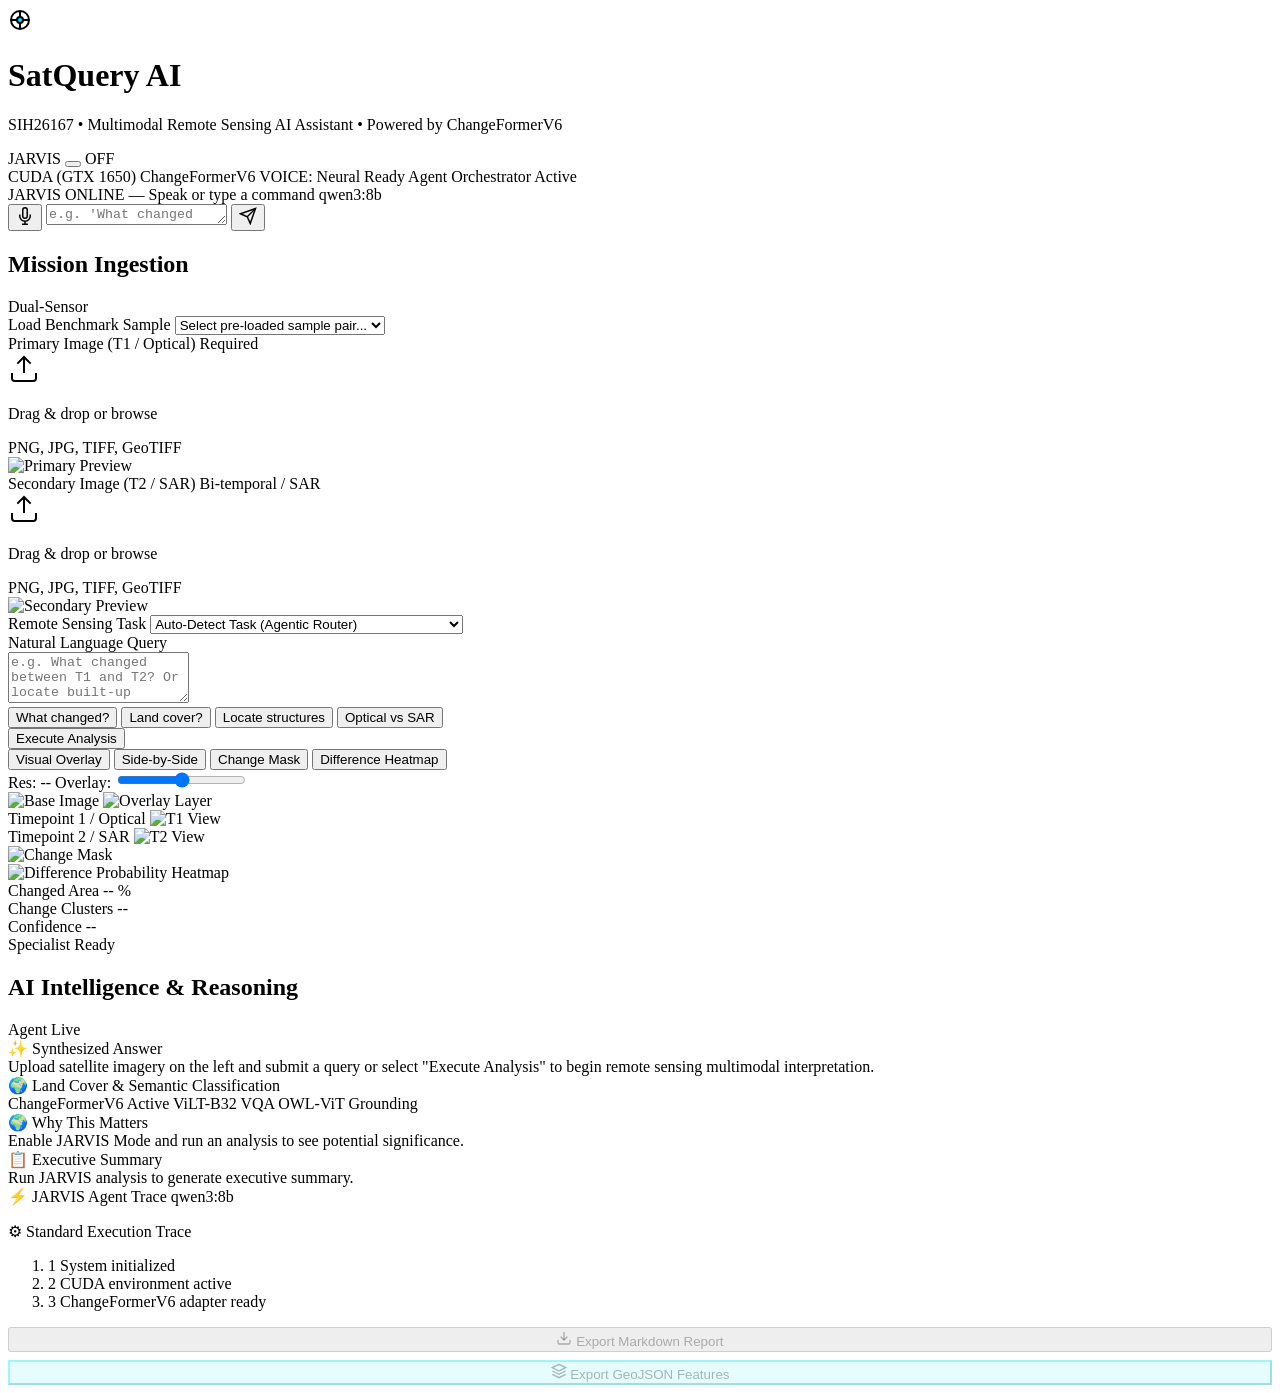
==== frontend/index.html @ 6e9b7b4b "feat: initialize project structure and core multimodal AI modules for SatQuery assistant" ====
<!DOCTYPE html>
<html lang="en">
<head>
  <meta charset="UTF-8">
  <meta name="viewport" content="width=device-width, initial-scale=1.0">
  <title>SatQuery AI - Multimodal Remote Sensing Assistant</title>
  <link rel="preconnect" href="https://fonts.googleapis.com">
  <link rel="preconnect" href="https://fonts.gstatic.com" crossorigin>
  <link href="https://fonts.googleapis.com/css2?family=Outfit:wght@300;400;500;600;700;800&family=JetBrains+Mono:wght@400;500;600&display=swap" rel="stylesheet">
  <link rel="stylesheet" href="/static/css/style.css">
</head>
<body>
  <!-- Top Navigation Header -->
  <header class="app-header">
    <div class="brand-section">
      <div class="logo-icon">
        <svg width="24" height="24" viewBox="0 0 24 24" fill="none" stroke="currentColor" stroke-width="2">
          <circle cx="12" cy="12" r="9"></circle>
          <path d="M12 3v6"></path>
          <path d="M12 15v6"></path>
          <path d="M3 12h6"></path>
          <path d="M15 12h6"></path>
          <circle cx="12" cy="12" r="3" fill="#00e5ff"></circle>
        </svg>
      </div>
      <div>
        <h1 class="brand-title">SatQuery AI</h1>
        <p class="brand-subtitle">SIH26167 &bull; Multimodal Remote Sensing AI Assistant &bull; Powered by ChangeFormerV6</p>
      </div>
    </div>
    <div class="header-right">
      <!-- JARVIS Toggle -->
      <div class="jarvis-toggle-group" id="jarvis-toggle-group">
        <span class="jarvis-label-left">JARVIS</span>
        <button class="jarvis-toggle-btn" id="jarvis-toggle" title="Toggle JARVIS Mode" aria-pressed="false">
          <span class="jarvis-dot" id="jarvis-dot"></span>
        </button>
        <span class="jarvis-toggle-label" id="jarvis-label">OFF</span>
      </div>
      <!-- Header Badges -->
      <div class="header-badges">
        <span class="badge badge-cuda"><span class="pulse-dot"></span> CUDA (GTX 1650)</span>
        <span class="badge badge-model">ChangeFormerV6</span>
        <span class="badge badge-voice" id="jarvis-voice-badge">VOICE: Neural Ready</span>
        <span class="badge badge-agent" id="jarvis-status-badge">Agent Orchestrator Active</span>
      </div>
    </div>
  </header>

  <!-- JARVIS Command Bar (shown when JARVIS is ON) -->
  <div class="jarvis-bar" id="jarvis-bar">
    <div class="jarvis-bar-inner">
      <div class="jarvis-status-strip">
        <span class="jarvis-bar-pulse" id="jarvis-status-dot"></span>
        <span id="jarvis-listening-text">JARVIS ONLINE &mdash; Speak or type a command</span>
        <div class="jarvis-voice-indicator" id="jarvis-voice-indicator" style="display: none;">
          <span class="voice-bar"></span>
          <span class="voice-bar"></span>
          <span class="voice-bar"></span>
          <span class="voice-bar"></span>
        </div>
        <span class="jarvis-model-tag">qwen3:8b</span>
      </div>
      <div class="jarvis-input-row">
        <button class="jarvis-mic-btn" id="jarvis-mic-btn" title="Voice Input (Click to speak / Interrupt)">
          <svg width="18" height="18" viewBox="0 0 24 24" fill="none" stroke="currentColor" stroke-width="2">
            <path d="M12 1a3 3 0 0 0-3 3v8a3 3 0 0 0 6 0V4a3 3 0 0 0-3-3z"></path>
            <path d="M19 10v2a7 7 0 0 1-14 0v-2"></path>
            <line x1="12" y1="19" x2="12" y2="23"></line>
            <line x1="8" y1="23" x2="16" y2="23"></line>
          </svg>
        </button>
        <textarea id="jarvis-input" class="jarvis-textarea" placeholder="e.g. 'What changed between these images?' or 'Show me the biggest change.'" rows="1"></textarea>
        <button class="jarvis-submit-btn" id="jarvis-submit-btn" title="Send Query">
          <svg width="18" height="18" viewBox="0 0 24 24" fill="none" stroke="currentColor" stroke-width="2">
            <line x1="22" y1="2" x2="11" y2="13"></line>
            <polygon points="22 2 15 22 11 13 2 9 22 2"></polygon>
          </svg>
        </button>
      </div>
      <div class="jarvis-conversation" id="jarvis-conversation"></div>
    </div>
  </div>

  <!-- Main 3-Pane Workspace -->
  <main class="app-container">
    
    <!-- LEFT PANE: Mission Control & Data Ingestion -->
    <aside class="panel left-panel">
      <div class="panel-header">
        <h2>Mission Ingestion</h2>
        <span class="panel-tag">Dual-Sensor</span>
      </div>

      <!-- Sample Dataset Dropdown -->
      <div class="control-group">
        <label class="control-label" for="sample-select">Load Benchmark Sample</label>
        <select id="sample-select" class="form-select">
          <option value="">Select pre-loaded sample pair...</option>
        </select>
      </div>

      <!-- Image 1 Upload -->
      <div class="upload-box" id="drop-zone-1">
        <div class="upload-header">
          <span class="upload-title">Primary Image (T1 / Optical)</span>
          <span class="required-tag">Required</span>
        </div>
        <div class="preview-area" id="preview-area-1">
          <div class="upload-placeholder">
            <svg width="32" height="32" viewBox="0 0 24 24" fill="none" stroke="currentColor" stroke-width="1.5">
              <path d="M21 15v4a2 2 0 0 1-2 2H5a2 2 0 0 1-2-2v-4"></path>
              <polyline points="17 8 12 3 7 8"></polyline>
              <line x1="12" y1="3" x2="12" y2="15"></line>
            </svg>
            <p>Drag &amp; drop or <span>browse</span></p>
            <span class="sub-text">PNG, JPG, TIFF, GeoTIFF</span>
          </div>
          <img id="img-preview-1" class="hidden-preview" alt="Primary Preview">
        </div>
        <input type="file" id="file-input-1" accept="image/*,.tif,.tiff,.geotiff" hidden>
      </div>

      <!-- Image 2 Upload -->
      <div class="upload-box" id="drop-zone-2">
        <div class="upload-header">
          <span class="upload-title">Secondary Image (T2 / SAR)</span>
          <span class="optional-tag">Bi-temporal / SAR</span>
        </div>
        <div class="preview-area" id="preview-area-2">
          <div class="upload-placeholder">
            <svg width="32" height="32" viewBox="0 0 24 24" fill="none" stroke="currentColor" stroke-width="1.5">
              <path d="M21 15v4a2 2 0 0 1-2 2H5a2 2 0 0 1-2-2v-4"></path>
              <polyline points="17 8 12 3 7 8"></polyline>
              <line x1="12" y1="3" x2="12" y2="15"></line>
            </svg>
            <p>Drag &amp; drop or <span>browse</span></p>
            <span class="sub-text">PNG, JPG, TIFF, GeoTIFF</span>
          </div>
          <img id="img-preview-2" class="hidden-preview" alt="Secondary Preview">
        </div>
        <input type="file" id="file-input-2" accept="image/*,.tif,.tiff,.geotiff" hidden>
      </div>

      <!-- Task Selector -->
      <div class="control-group">
        <label class="control-label" for="task-select">Remote Sensing Task</label>
        <select id="task-select" class="form-select">
          <option value="auto">Auto-Detect Task (Agentic Router)</option>
          <option value="change_analysis">Bi-temporal Change Analysis (ChangeFormerV6)</option>
          <option value="single_vqa">Single-Image Visual Question Answering (ViLT)</option>
          <option value="captioning">Remote Sensing Scene Captioning</option>
          <option value="grounding">Text-Guided Region Grounding (OWL-ViT)</option>
          <option value="optical_sar_fusion">Optical + SAR Cross-Modal Fusion</option>
        </select>
      </div>

      <!-- Natural Language Query Input -->
      <div class="control-group">
        <label class="control-label" for="user-prompt">Natural Language Query</label>
        <div class="query-box-wrapper">
          <textarea id="user-prompt" rows="3" class="form-textarea" placeholder="e.g. What changed between T1 and T2? Or locate built-up structures..."></textarea>
        </div>
        <div class="quick-chips">
          <button class="chip-btn" data-query="What changed between these two images?">What changed?</button>
          <button class="chip-btn" data-query="What type of land cover is visible?">Land cover?</button>
          <button class="chip-btn" data-query="Where is the built-up region?">Locate structures</button>
          <button class="chip-btn" data-query="Analyze optical and SAR radar backscatter.">Optical vs SAR</button>
        </div>
      </div>

      <button id="btn-analyze" class="btn-primary">
        <span class="btn-text">Execute Analysis</span>
        <div class="spinner" id="analyze-spinner"></div>
      </button>
    </aside>

    <!-- CENTER PANE: Visual Evidence & Overlays -->
    <section class="panel center-panel">
      <div class="panel-header">
        <div class="view-tabs">
          <button class="tab-btn active" data-tab="interactive-overlay">Visual Overlay</button>
          <button class="tab-btn" data-tab="side-by-side">Side-by-Side</button>
          <button class="tab-btn" data-tab="change-mask">Change Mask</button>
          <button class="tab-btn" data-tab="diff-map">Difference Heatmap</button>
        </div>
        <div class="canvas-controls">
          <span id="geo-badge" class="geo-badge">Res: --</span>
          <label class="opacity-control" id="opacity-container">
            <span>Overlay:</span>
            <input type="range" id="overlay-opacity" min="0" max="100" value="50">
          </label>
        </div>
      </div>

      <!-- Canvas & Image Viewer Stage -->
      <div class="viewer-viewport">
        <!-- Interactive Overlay View -->
        <div class="tab-content active" id="tab-interactive-overlay">
          <div class="image-stage" id="stage-overlay">
            <img id="view-base-img" class="viewport-img" alt="Base Image">
            <img id="view-overlay-img" class="viewport-img overlay-layer" alt="Overlay Layer">
            <div id="bbox-overlay-layer" class="bbox-layer"></div>
          </div>
        </div>

        <!-- Side-by-Side View -->
        <div class="tab-content" id="tab-side-by-side">
          <div class="split-view">
            <div class="split-pane">
              <span class="split-label">Timepoint 1 / Optical</span>
              <img id="view-split-t1" class="viewport-img" alt="T1 View">
            </div>
            <div class="split-pane">
              <span class="split-label">Timepoint 2 / SAR</span>
              <img id="view-split-t2" class="viewport-img" alt="T2 View">
            </div>
          </div>
        </div>

        <!-- Change Mask View -->
        <div class="tab-content" id="tab-change-mask">
          <div class="image-stage">
            <img id="view-mask-img" class="viewport-img mask-img" alt="Change Mask">
          </div>
        </div>

        <!-- Difference Heatmap View -->
        <div class="tab-content" id="tab-diff-map">
          <div class="image-stage">
            <img id="view-diff-img" class="viewport-img" alt="Difference Probability Heatmap">
          </div>
        </div>
      </div>

      <!-- Cluster / Spatial Details Bar -->
      <div class="viewer-footer" id="viewer-footer">
        <div class="stat-pill">
          <span class="stat-name">Changed Area</span>
          <span class="stat-val" id="stat-change-pct">-- %</span>
        </div>
        <div class="stat-pill">
          <span class="stat-name">Change Clusters</span>
          <span class="stat-val" id="stat-clusters">--</span>
        </div>
        <div class="stat-pill">
          <span class="stat-name">Confidence</span>
          <span class="stat-val" id="stat-confidence">--</span>
        </div>
        <div class="stat-pill">
          <span class="stat-name">Specialist</span>
          <span class="stat-val" id="stat-model">Ready</span>
        </div>
      </div>
    </section>

    <!-- RIGHT PANE: AI Intelligence, Confidence & Execution Trace -->
    <aside class="panel right-panel">
      <div class="panel-header">
        <h2>AI Intelligence &amp; Reasoning</h2>
        <span class="panel-tag live-tag">Agent Live</span>
      </div>

      <!-- Evidence Provenance Badge -->
      <div class="provenance-strip" id="jarvis-provenance-strip" style="display: none;">
        <span class="provenance-label">SOURCE OF ANSWER:</span>
        <span class="provenance-value" id="provenance-source">ChangeFormerV6</span>
        <span class="provenance-id" id="provenance-id">ID: --</span>
      </div>

      <!-- AI Response Box -->
      <div class="intelligence-card">
        <div class="card-title-row">
          <span class="card-icon">&#10024;</span>
          <span class="card-title">Synthesized Answer</span>
        </div>
        <div class="answer-body" id="ai-answer">
          Upload satellite imagery on the left and submit a query or select "Execute Analysis" to begin remote sensing multimodal interpretation.
        </div>
      </div>

      <!-- WHY THIS RESULT CARD (JARVIS 2.0) -->
      <div class="jarvis-card why-result-card" id="why-result-card" style="display: none;">
        <div class="card-title-row">
          <span class="card-icon">&#128270;</span>
          <span class="card-title">Why This Result?</span>
          <span class="jarvis-mini-tag">Evidence Analysis</span>
        </div>
        <div class="why-result-body" id="why-result-body">
          <div class="detail-row"><strong>Model:</strong> <span id="why-result-model">--</span></div>
          <div class="detail-row"><strong>Inputs:</strong> <span id="why-result-inputs">--</span></div>
          <div class="detail-row"><strong>Meaning:</strong> <span id="why-result-meaning">--</span></div>
          <div class="detail-row"><strong>Confidence:</strong> <span id="why-result-confidence">--</span></div>
          <div class="detail-row"><strong>Limitations:</strong> <span id="why-result-limitations">--</span></div>
        </div>
      </div>

      <!-- Semantic Land Cover / Change Category -->
      <div class="info-card">
        <div class="card-title-row">
          <span class="card-icon">&#127757;</span>
          <span class="card-title">Land Cover &amp; Semantic Classification</span>
        </div>
        <div class="tags-cloud" id="semantic-tags">
          <span class="tag">ChangeFormerV6 Active</span>
          <span class="tag">ViLT-B32 VQA</span>
          <span class="tag">OWL-ViT Grounding</span>
        </div>
      </div>

      <!-- WHY THIS MATTERS CARD (JARVIS 2.0) -->
      <div class="why-matters-card" id="why-matters-card">
        <div class="card-title-row">
          <span class="card-icon">&#127757;</span>
          <span class="card-title">Why This Matters</span>
        </div>
        <div class="answer-body why-matters-text" id="why-matters-text">
          Enable JARVIS Mode and run an analysis to see potential significance.
        </div>
      </div>

      <!-- RECOMMENDED NEXT STEP CARD (JARVIS 2.0) -->
      <div class="jarvis-card recommended-next-card" id="recommended-next-card" style="display: none;">
        <div class="card-title-row">
          <span class="card-icon">&#129517;</span>
          <span class="card-title">Recommended Next Step</span>
        </div>
        <div class="answer-body" id="recommended-next-text">
          Review the largest detected change cluster on the interactive overlay.
        </div>
      </div>

      <!-- EXECUTIVE SUMMARY CARD (JARVIS 2.0) -->
      <div class="exec-summary-card" id="exec-summary-card">
        <div class="card-title-row">
          <span class="card-icon">&#128203;</span>
          <span class="card-title">Executive Summary</span>
        </div>
        <div id="exec-summary-content" class="exec-summary-body">
          <span class="exec-placeholder">Run JARVIS analysis to generate executive summary.</span>
        </div>
      </div>

      <!-- JARVIS Agent Progress Trace -->
      <div class="jarvis-trace-card" id="jarvis-trace-card">
        <div class="card-title-row">
          <span class="card-icon">&#9889;</span>
          <span class="card-title">JARVIS Agent Trace</span>
          <span class="jarvis-trace-badge">qwen3:8b</span>
        </div>
        <ol class="trace-timeline" id="jarvis-trace-list"></ol>
      </div>

      <!-- Standard Execution Trace Timeline -->
      <div class="trace-card">
        <div class="card-title-row">
          <span class="card-icon">&#9881;</span>
          <span class="card-title">Standard Execution Trace</span>
        </div>
        <ol class="trace-timeline" id="trace-list">
          <li class="trace-item complete"><span class="step-num">1</span> System initialized</li>
          <li class="trace-item complete"><span class="step-num">2</span> CUDA environment active</li>
          <li class="trace-item complete"><span class="step-num">3</span> ChangeFormerV6 adapter ready</li>
        </ol>
      </div>

      <!-- Report Export Actions -->
      <div class="report-actions" style="display: flex; gap: 8px; flex-direction: column;">
        <button id="btn-download-md" class="btn-secondary" disabled>
          <svg width="16" height="16" viewBox="0 0 24 24" fill="none" stroke="currentColor" stroke-width="2">
            <path d="M21 15v4a2 2 0 0 1-2 2H5a2 2 0 0 1-2-2v-4"></path>
            <polyline points="7 10 12 15 17 10"></polyline>
            <line x1="12" y1="15" x2="12" y2="3"></line>
          </svg>
          Export Markdown Report
        </button>
        <button id="btn-download-geojson" class="btn-secondary" style="background: rgba(0, 229, 255, 0.1); border-color: rgba(0, 229, 255, 0.3);" disabled>
          <svg width="16" height="16" viewBox="0 0 24 24" fill="none" stroke="currentColor" stroke-width="2">
            <polygon points="12 2 2 7 12 12 22 7 12 2"></polygon>
            <polyline points="2 17 12 22 22 17"></polyline>
            <polyline points="2 12 12 17 22 12"></polyline>
          </svg>
          Export GeoJSON Features
        </button>
      </div>
    </aside>

  </main>

  <script src="/static/js/app.js"></script>
</body>
</html>
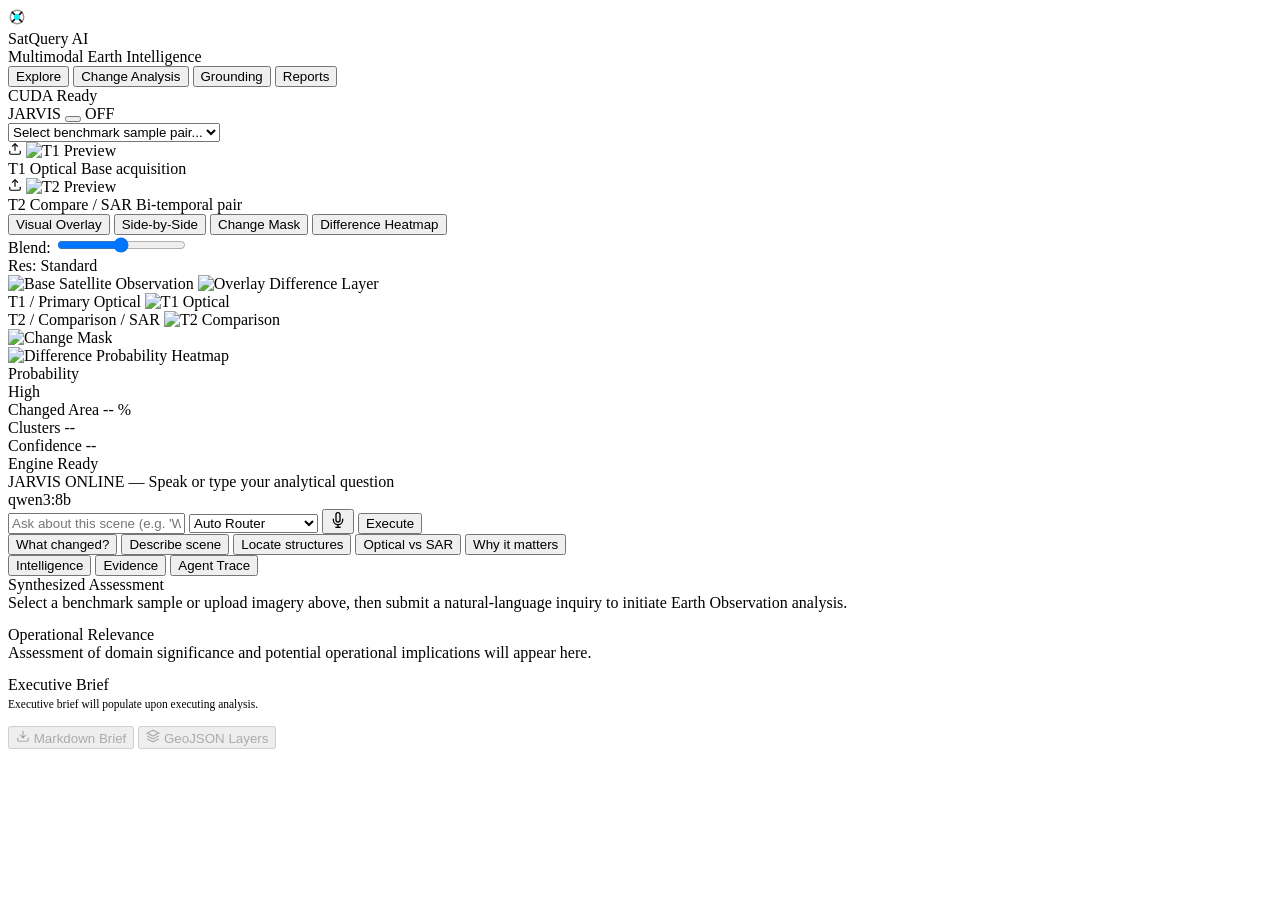
==== commit f601888a: "feat: add satquery ai remote sensing assistant with jarvis agent and fastapi backend" ====
--- a/frontend/index.html
+++ b/frontend/index.html
@@ -3,390 +3,450 @@
 <head>
   <meta charset="UTF-8">
   <meta name="viewport" content="width=device-width, initial-scale=1.0">
-  <title>SatQuery AI - Multimodal Remote Sensing Assistant</title>
+  <title>SatQuery AI — Satellite Intelligence Workspace</title>
   <link rel="preconnect" href="https://fonts.googleapis.com">
   <link rel="preconnect" href="https://fonts.gstatic.com" crossorigin>
-  <link href="https://fonts.googleapis.com/css2?family=Outfit:wght@300;400;500;600;700;800&family=JetBrains+Mono:wght@400;500;600&display=swap" rel="stylesheet">
-  <link rel="stylesheet" href="/static/css/style.css">
+  <link href="https://fonts.googleapis.com/css2?family=Outfit:wght@300;400;500;600;700&family=JetBrains+Mono:wght@400;500;600&display=swap" rel="stylesheet">
+  <link rel="stylesheet" href="/static/css/style.css?v=4.0">
 </head>
 <body>
-  <!-- Top Navigation Header -->
-  <header class="app-header">
-    <div class="brand-section">
-      <div class="logo-icon">
-        <svg width="24" height="24" viewBox="0 0 24 24" fill="none" stroke="currentColor" stroke-width="2">
-          <circle cx="12" cy="12" r="9"></circle>
-          <path d="M12 3v6"></path>
-          <path d="M12 15v6"></path>
-          <path d="M3 12h6"></path>
-          <path d="M15 12h6"></path>
-          <circle cx="12" cy="12" r="3" fill="#00e5ff"></circle>
-        </svg>
+  <div class="app-shell">
+    
+    <!-- 1. Top Minimal Navigation -->
+    <header class="top-nav">
+      <div class="nav-left">
+        <div class="brand-anchor">
+          <div class="brand-symbol">
+            <svg viewBox="0 0 24 24" width="18" height="18" fill="none" stroke="currentColor" stroke-width="2">
+              <circle cx="12" cy="12" r="3" fill="#00f0ff" stroke="#00f0ff"></circle>
+              <path d="M4.93 4.93l4.24 4.24m5.66 5.66l4.24 4.24M19.07 4.93l-4.24 4.24m-5.66 5.66l-4.24 4.24"></path>
+              <circle cx="12" cy="12" r="9" stroke="currentColor" stroke-opacity="0.4"></circle>
+            </svg>
+          </div>
+          <div class="brand-text">
+            <div class="brand-name">
+              SatQuery <span class="brand-badge">AI</span>
+            </div>
+            <span class="brand-subtitle">Multimodal Earth Intelligence</span>
+          </div>
+        </div>
       </div>
-      <div>
-        <h1 class="brand-title">SatQuery AI</h1>
-        <p class="brand-subtitle">SIH26167 &bull; Multimodal Remote Sensing AI Assistant &bull; Powered by ChangeFormerV6</p>
+
+      <nav class="nav-center">
+        <button class="nav-item active" id="nav-btn-explore" data-nav="explore">Explore</button>
+        <button class="nav-item" id="nav-btn-change" data-nav="change">Change Analysis</button>
+        <button class="nav-item" id="nav-btn-grounding" data-nav="grounding">Grounding</button>
+        <button class="nav-item" id="nav-btn-reports" data-nav="reports">Reports</button>
+      </nav>
+
+      <div class="nav-right">
+        <div class="gpu-indicator" title="CUDA Engine GTX 1650 Active">
+          <span class="status-dot"></span>
+          <span>CUDA Ready</span>
+        </div>
+
+        <!-- JARVIS Autonomous Analyst Switch -->
+        <div class="jarvis-toggle-group" id="jarvis-toggle-group">
+          <span class="jarvis-label-left">JARVIS</span>
+          <button class="jarvis-toggle-btn" id="jarvis-toggle" title="Toggle JARVIS Autonomous Analyst" aria-pressed="false">
+            <span class="jarvis-dot" id="jarvis-dot"></span>
+          </button>
+          <span class="jarvis-toggle-label" id="jarvis-label">OFF</span>
+        </div>
+
+        <!-- Hidden badges for backend compatibility -->
+        <span id="jarvis-voice-badge" style="display: none;">VOICE: Neural Ready</span>
+        <span id="jarvis-status-badge" style="display: none;">Agent Orchestrator Active</span>
       </div>
-    </div>
-    <div class="header-right">
-      <!-- JARVIS Toggle -->
-      <div class="jarvis-toggle-group" id="jarvis-toggle-group">
-        <span class="jarvis-label-left">JARVIS</span>
-        <button class="jarvis-toggle-btn" id="jarvis-toggle" title="Toggle JARVIS Mode" aria-pressed="false">
-          <span class="jarvis-dot" id="jarvis-dot"></span>
-        </button>
-        <span class="jarvis-toggle-label" id="jarvis-label">OFF</span>
-      </div>
-      <!-- Header Badges -->
-      <div class="header-badges">
-        <span class="badge badge-cuda"><span class="pulse-dot"></span> CUDA (GTX 1650)</span>
-        <span class="badge badge-model">ChangeFormerV6</span>
-        <span class="badge badge-voice" id="jarvis-voice-badge">VOICE: Neural Ready</span>
-        <span class="badge badge-agent" id="jarvis-status-badge">Agent Orchestrator Active</span>
-      </div>
-    </div>
-  </header>
-
-  <!-- JARVIS Command Bar (shown when JARVIS is ON) -->
-  <div class="jarvis-bar" id="jarvis-bar">
-    <div class="jarvis-bar-inner">
-      <div class="jarvis-status-strip">
-        <span class="jarvis-bar-pulse" id="jarvis-status-dot"></span>
-        <span id="jarvis-listening-text">JARVIS ONLINE &mdash; Speak or type a command</span>
-        <div class="jarvis-voice-indicator" id="jarvis-voice-indicator" style="display: none;">
-          <span class="voice-bar"></span>
-          <span class="voice-bar"></span>
-          <span class="voice-bar"></span>
-          <span class="voice-bar"></span>
-        </div>
-        <span class="jarvis-model-tag">qwen3:8b</span>
-      </div>
-      <div class="jarvis-input-row">
-        <button class="jarvis-mic-btn" id="jarvis-mic-btn" title="Voice Input (Click to speak / Interrupt)">
-          <svg width="18" height="18" viewBox="0 0 24 24" fill="none" stroke="currentColor" stroke-width="2">
-            <path d="M12 1a3 3 0 0 0-3 3v8a3 3 0 0 0 6 0V4a3 3 0 0 0-3-3z"></path>
-            <path d="M19 10v2a7 7 0 0 1-14 0v-2"></path>
-            <line x1="12" y1="19" x2="12" y2="23"></line>
-            <line x1="8" y1="23" x2="16" y2="23"></line>
-          </svg>
-        </button>
-        <textarea id="jarvis-input" class="jarvis-textarea" placeholder="e.g. 'What changed between these images?' or 'Show me the biggest change.'" rows="1"></textarea>
-        <button class="jarvis-submit-btn" id="jarvis-submit-btn" title="Send Query">
-          <svg width="18" height="18" viewBox="0 0 24 24" fill="none" stroke="currentColor" stroke-width="2">
-            <line x1="22" y1="2" x2="11" y2="13"></line>
-            <polygon points="22 2 15 22 11 13 2 9 22 2"></polygon>
-          </svg>
-        </button>
-      </div>
-      <div class="jarvis-conversation" id="jarvis-conversation"></div>
-    </div>
+    </header>
+
+    <!-- 2. Main Workspace Layout -->
+    <main class="workspace-grid">
+      
+      <!-- Center & Left Stage: Image Canvas + Command Console -->
+      <section class="canvas-stage-wrapper">
+        
+        <!-- Docked Ingestion Bar -->
+        <div class="scene-dock">
+          <!-- Benchmark Sample Dropdown -->
+          <div class="sample-selector-wrap">
+            <select id="sample-select" class="clean-select" title="Load pre-loaded benchmark imagery">
+              <option value="">Select benchmark sample pair...</option>
+            </select>
+          </div>
+
+          <!-- Dual Imagery Slots -->
+          <div class="image-slots">
+            <!-- T1 Primary Slot -->
+            <div class="slot-box" id="drop-zone-1" title="Primary Acquisition (T1 / Optical) - Click or drop file">
+              <div class="slot-thumb" id="preview-area-1">
+                <svg width="14" height="14" viewBox="0 0 24 24" fill="none" stroke="currentColor" stroke-width="2">
+                  <path d="M21 15v4a2 2 0 0 1-2 2H5a2 2 0 0 1-2-2v-4"></path>
+                  <polyline points="17 8 12 3 7 8"></polyline>
+                  <line x1="12" y1="3" x2="12" y2="15"></line>
+                </svg>
+                <img id="img-preview-1" class="hidden-preview" alt="T1 Preview">
+                <div class="upload-placeholder" style="display:none;"></div>
+              </div>
+              <div class="slot-meta">
+                <span class="slot-title">T1 Optical</span>
+                <span class="slot-hint">Base acquisition</span>
+              </div>
+              <input type="file" id="file-input-1" accept="image/*,.tif,.tiff,.geotiff" hidden>
+            </div>
+
+            <!-- T2 Secondary Slot -->
+            <div class="slot-box" id="drop-zone-2" title="Secondary Acquisition (T2 / SAR) - Click or drop file">
+              <div class="slot-thumb" id="preview-area-2">
+                <svg width="14" height="14" viewBox="0 0 24 24" fill="none" stroke="currentColor" stroke-width="2">
+                  <path d="M21 15v4a2 2 0 0 1-2 2H5a2 2 0 0 1-2-2v-4"></path>
+                  <polyline points="17 8 12 3 7 8"></polyline>
+                  <line x1="12" y1="3" x2="12" y2="15"></line>
+                </svg>
+                <img id="img-preview-2" class="hidden-preview" alt="T2 Preview">
+                <div class="upload-placeholder" style="display:none;"></div>
+              </div>
+              <div class="slot-meta">
+                <span class="slot-title">T2 Compare / SAR</span>
+                <span class="slot-hint">Bi-temporal pair</span>
+              </div>
+              <input type="file" id="file-input-2" accept="image/*,.tif,.tiff,.geotiff" hidden>
+            </div>
+          </div>
+        </div>
+
+        <!-- Canvas Toolbar -->
+        <div class="canvas-toolbar">
+          <div class="layer-tabs">
+            <button class="layer-tab-btn tab-btn active" data-tab="interactive-overlay">Visual Overlay</button>
+            <button class="layer-tab-btn tab-btn" data-tab="side-by-side">Side-by-Side</button>
+            <button class="layer-tab-btn tab-btn" data-tab="change-mask">Change Mask</button>
+            <button class="layer-tab-btn tab-btn" data-tab="diff-map">Difference Heatmap</button>
+          </div>
+
+          <div class="canvas-tools-right">
+            <div class="opacity-slider-wrap" id="opacity-container">
+              <span>Blend:</span>
+              <input type="range" id="overlay-opacity" min="0" max="100" value="50" title="Overlay transparency">
+            </div>
+            <span id="geo-badge" class="meta-chip">Res: Standard</span>
+          </div>
+        </div>
+
+        <!-- Main Image Viewport -->
+        <div class="main-viewport">
+          <!-- Interactive Overlay View -->
+          <div class="tab-content active" id="tab-interactive-overlay">
+            <div class="image-canvas-container" id="stage-overlay">
+              <img id="view-base-img" class="viewport-img" alt="Base Satellite Observation">
+              <img id="view-overlay-img" class="viewport-img overlay-layer" alt="Overlay Difference Layer">
+              <div id="bbox-overlay-layer" class="bbox-layer"></div>
+            </div>
+          </div>
+
+          <!-- Side-by-Side View -->
+          <div class="tab-content" id="tab-side-by-side">
+            <div class="split-view">
+              <div class="split-pane">
+                <span class="split-label">T1 / Primary Optical</span>
+                <img id="view-split-t1" class="viewport-img" alt="T1 Optical">
+              </div>
+              <div class="split-pane">
+                <span class="split-label">T2 / Comparison / SAR</span>
+                <img id="view-split-t2" class="viewport-img" alt="T2 Comparison">
+              </div>
+            </div>
+          </div>
+
+          <!-- Change Mask View -->
+          <div class="tab-content" id="tab-change-mask">
+            <div class="image-canvas-container">
+              <img id="view-mask-img" class="viewport-img mask-img" alt="Change Mask">
+            </div>
+          </div>
+
+          <!-- Difference Heatmap View -->
+          <div class="tab-content" id="tab-diff-map">
+            <div class="image-canvas-container">
+              <img id="view-diff-img" class="viewport-img" alt="Difference Probability Heatmap">
+            </div>
+          </div>
+
+          <!-- Floating Colormap Legend -->
+          <div class="canvas-legend" id="canvas-legend">
+            <span>Probability</span>
+            <div class="legend-bar"></div>
+            <span>High</span>
+          </div>
+        </div>
+
+        <!-- Canvas Metrics Strip -->
+        <div class="canvas-metrics-bar" id="viewer-footer">
+          <div class="metric-item">
+            <span class="metric-label">Changed Area</span>
+            <span class="metric-value highlight" id="stat-change-pct">-- %</span>
+          </div>
+          <div class="metric-item">
+            <span class="metric-label">Clusters</span>
+            <span class="metric-value" id="stat-clusters">--</span>
+          </div>
+          <div class="metric-item">
+            <span class="metric-label">Confidence</span>
+            <span class="metric-value" id="stat-confidence">--</span>
+          </div>
+          <div class="metric-item">
+            <span class="metric-label">Engine</span>
+            <span class="metric-value" id="stat-model">Ready</span>
+          </div>
+        </div>
+
+        <!-- JARVIS Assistant Live Strip -->
+        <div class="jarvis-bar" id="jarvis-bar">
+          <div class="jarvis-status-strip">
+            <span class="jarvis-bar-pulse" id="jarvis-status-dot"></span>
+            <span id="jarvis-listening-text">JARVIS ONLINE &mdash; Speak or type your analytical question</span>
+            <div class="jarvis-voice-indicator" id="jarvis-voice-indicator" style="display: none;">
+              <span class="voice-bar"></span>
+              <span class="voice-bar"></span>
+              <span class="voice-bar"></span>
+              <span class="voice-bar"></span>
+            </div>
+          </div>
+          <span class="meta-chip">qwen3:8b</span>
+        </div>
+
+        <!-- Integrated AI Command & Query Console -->
+        <div class="command-console">
+          <div class="query-input-bar">
+            <!-- Hidden jarvis-input mirror for full compatibility -->
+            <input type="text" id="jarvis-input" style="display:none;">
+
+            <!-- Main Natural Language Query Input -->
+            <input type="text" id="user-prompt" class="query-input" placeholder="Ask about this scene (e.g. 'What changed between these images?' or 'Locate buildings')...">
+
+            <!-- Specialist Task Selector (Compact) -->
+            <select id="task-select" class="task-dropdown-minimal" title="Autonomous task routing">
+              <option value="auto">Auto Router</option>
+              <option value="change_analysis">Change Detection</option>
+              <option value="single_vqa">Visual QA</option>
+              <option value="captioning">Scene Captioning</option>
+              <option value="grounding">Object Grounding</option>
+              <option value="optical_sar_fusion">Optical + SAR</option>
+            </select>
+
+            <!-- Voice Input Button -->
+            <button class="mic-action-btn" id="jarvis-mic-btn" title="Voice Input (Click to speak / Interrupt)">
+              <svg width="16" height="16" viewBox="0 0 24 24" fill="none" stroke="currentColor" stroke-width="2">
+                <path d="M12 1a3 3 0 0 0-3 3v8a3 3 0 0 0 6 0V4a3 3 0 0 0-3-3z"></path>
+                <path d="M19 10v2a7 7 0 0 1-14 0v-2"></path>
+                <line x1="12" y1="19" x2="12" y2="23"></line>
+                <line x1="8" y1="23" x2="16" y2="23"></line>
+              </svg>
+            </button>
+
+            <!-- Submit Button -->
+            <button class="submit-action-btn" id="btn-analyze" title="Run Analysis">
+              <span class="btn-text">Execute</span>
+              <div class="spinner" id="analyze-spinner"></div>
+            </button>
+
+            <!-- Hidden JARVIS submit button mirror for compatibility -->
+            <button id="jarvis-submit-btn" style="display:none;"></button>
+          </div>
+
+          <!-- Quick Suggestion Chips -->
+          <div class="quick-prompts">
+            <button class="prompt-chip chip-btn" data-query="What changed between these two images?">What changed?</button>
+            <button class="prompt-chip chip-btn" data-query="Describe this scene.">Describe scene</button>
+            <button class="prompt-chip chip-btn" data-query="Where is the built-up region?">Locate structures</button>
+            <button class="prompt-chip chip-btn" data-query="Analyze optical and SAR radar backscatter.">Optical vs SAR</button>
+            <button class="prompt-chip chip-btn" data-query="Why might this change matter?">Why it matters</button>
+          </div>
+        </div>
+
+      </section>
+
+      <!-- Right Context & Intelligence Panel -->
+      <aside class="context-panel">
+        
+        <!-- Tabbed Navigation Header -->
+        <div class="panel-header-tabs">
+          <button class="panel-tab-btn active" id="tab-btn-intel" data-target="panel-intel">Intelligence</button>
+          <button class="panel-tab-btn" id="tab-btn-evidence" data-target="panel-evidence">Evidence</button>
+          <button class="panel-tab-btn" id="tab-btn-trace" data-target="panel-trace">Agent Trace</button>
+        </div>
+
+        <!-- Panel Body -->
+        <div class="panel-scroll-body">
+
+          <!-- Section A: Intelligence & Conversation -->
+          <div class="panel-section active" id="panel-intel" style="display: flex; flex-direction: column; gap: 14px;">
+            
+            <!-- Provenance Strip -->
+            <div class="provenance-strip" id="jarvis-provenance-strip" style="display: none;">
+              <span class="provenance-label">PROVENANCE:</span>
+              <span class="provenance-value" id="provenance-source">ChangeFormerV6</span>
+              <span class="provenance-id" id="provenance-id">ID: --</span>
+            </div>
+
+            <!-- Synthesized Answer Card -->
+            <div class="intel-card card-primary">
+              <div class="card-header-line">
+                <span class="card-title">Synthesized Assessment</span>
+              </div>
+              <div class="card-subtext" id="ai-answer">
+                Select a benchmark sample or upload imagery above, then submit a natural-language inquiry to initiate Earth Observation analysis.
+              </div>
+            </div>
+
+            <!-- Interactive Conversation Stream (when JARVIS active) -->
+            <div class="conversation-stream" id="jarvis-conversation" style="display: none;"></div>
+
+            <!-- Why This Matters Card -->
+            <div class="intel-card" id="why-matters-card">
+              <div class="card-header-line">
+                <span class="card-title">Operational Relevance</span>
+              </div>
+              <div class="card-subtext" id="why-matters-text">
+                Assessment of domain significance and potential operational implications will appear here.
+              </div>
+            </div>
+
+            <!-- Recommended Next Step Card -->
+            <div class="intel-card" id="recommended-next-card" style="display: none;">
+              <div class="card-header-line">
+                <span class="card-title">Recommended Next Step</span>
+              </div>
+              <div class="card-subtext" id="recommended-next-text">
+                Review the primary change region on the visual overlay.
+              </div>
+            </div>
+
+            <!-- Executive Summary Card -->
+            <div class="intel-card" id="exec-summary-card">
+              <div class="card-header-line">
+                <span class="card-title">Executive Brief</span>
+              </div>
+              <div id="exec-summary-content" class="exec-summary-body">
+                <span style="color: var(--text-muted); font-size: 11.5px;">Executive brief will populate upon executing analysis.</span>
+              </div>
+            </div>
+
+            <!-- Report Export Actions -->
+            <div class="export-group">
+              <button id="btn-download-md" class="btn-export" disabled title="Export detailed Markdown analytical brief">
+                <svg width="14" height="14" viewBox="0 0 24 24" fill="none" stroke="currentColor" stroke-width="2">
+                  <path d="M21 15v4a2 2 0 0 1-2 2H5a2 2 0 0 1-2-2v-4"></path>
+                  <polyline points="7 10 12 15 17 10"></polyline>
+                  <line x1="12" y1="15" x2="12" y2="3"></line>
+                </svg>
+                Markdown Brief
+              </button>
+              <button id="btn-download-geojson" class="btn-export btn-export-accent" disabled title="Export standard GIS GeoJSON polygons">
+                <svg width="14" height="14" viewBox="0 0 24 24" fill="none" stroke="currentColor" stroke-width="2">
+                  <polygon points="12 2 2 7 12 12 22 7 12 2"></polygon>
+                  <polyline points="2 17 12 22 22 17"></polyline>
+                  <polyline points="2 12 12 17 22 12"></polyline>
+                </svg>
+                GeoJSON Layers
+              </button>
+            </div>
+          </div>
+
+          <!-- Section B: Scientific Evidence & Model Provenance -->
+          <div class="panel-section" id="panel-evidence" style="display: none; flex-direction: column; gap: 14px;">
+            
+            <!-- Qwen2-VL Visual Context -->
+            <div class="intel-card" id="visual-context-card" style="display: none;">
+              <div class="card-header-line">
+                <span class="card-title">Qwen2-VL Visual Context</span>
+              </div>
+              <div class="detail-grid" id="visual-context-body">
+                <div class="detail-row"><strong>Image Type:</strong> <span id="vc-image-type">--</span></div>
+                <div class="detail-row"><strong>Summary:</strong> <span id="vc-summary">--</span></div>
+                <div class="detail-row"><strong>Land Cover:</strong> <span id="vc-land-cover">--</span></div>
+                <div class="detail-row"><strong>Infrastructure:</strong> <span id="vc-infrastructure">--</span></div>
+                <div class="detail-row"><strong>Terrain/Water:</strong> <span id="vc-terrain-water">--</span></div>
+                <div class="detail-row"><strong>Conditions:</strong> <span id="vc-conditions">--</span></div>
+                <div class="detail-row"><strong>Limitations:</strong> <span id="vc-uncertainties">--</span></div>
+              </div>
+            </div>
+
+            <!-- Why This Result Card -->
+            <div class="intel-card" id="why-result-card" style="display: none;">
+              <div class="card-header-line">
+                <span class="card-title">Why This Result</span>
+              </div>
+              <div class="detail-grid" id="why-result-body">
+                <div class="detail-row"><strong>Model:</strong> <span id="why-result-model">--</span></div>
+                <div class="detail-row"><strong>Inputs:</strong> <span id="why-result-inputs">--</span></div>
+                <div class="detail-row"><strong>Meaning:</strong> <span id="why-result-meaning">--</span></div>
+                <div class="detail-row"><strong>Confidence:</strong> <span id="why-result-confidence">--</span></div>
+                <div class="detail-row"><strong>Limitations:</strong> <span id="why-result-limitations">--</span></div>
+              </div>
+            </div>
+
+            <!-- Evidence Panel Card -->
+            <div class="intel-card" id="evidence-panel-card" style="display: none;">
+              <div class="card-header-line">
+                <span class="card-title">Supporting Evidence</span>
+              </div>
+              <div class="exec-summary-body" id="evidence-panel-body">
+                <ul class="trace-timeline" id="evidence-items-list" style="padding-left: 4px;">
+                  <li>&#10003; Optical sensor input active</li>
+                </ul>
+                <div class="tags-cloud" id="provenance-badges-list" style="margin-top: 8px;">
+                  <span class="tag">ChangeFormerV6</span>
+                  <span class="tag">OWL-ViT</span>
+                  <span class="tag">ViLT-B32</span>
+                </div>
+              </div>
+            </div>
+
+            <!-- Semantic Classification Tags -->
+            <div class="intel-card">
+              <div class="card-header-line">
+                <span class="card-title">Specialist Classifications</span>
+              </div>
+              <div class="tags-cloud" id="semantic-tags">
+                <span class="tag">ChangeFormerV6 Active</span>
+                <span class="tag">Zero-Shot Grounding</span>
+                <span class="tag">RS-VQA Ready</span>
+              </div>
+            </div>
+          </div>
+
+          <!-- Section C: Agent Execution Trace -->
+          <div class="panel-section" id="panel-trace" style="display: none; flex-direction: column; gap: 14px;">
+            
+            <!-- JARVIS Agent Trace -->
+            <div class="intel-card" id="jarvis-trace-card">
+              <div class="card-header-line">
+                <span class="card-title">JARVIS Orchestrator Trace</span>
+              </div>
+              <ol class="trace-timeline" id="jarvis-trace-list"></ol>
+            </div>
+
+            <!-- Standard Execution Trace -->
+            <div class="intel-card">
+              <div class="card-header-line">
+                <span class="card-title">System Execution Trail</span>
+              </div>
+              <ol class="trace-timeline" id="trace-list">
+                <li class="trace-item complete"><span class="step-num">1</span> System initialized</li>
+                <li class="trace-item complete"><span class="step-num">2</span> CUDA environment active</li>
+                <li class="trace-item complete"><span class="step-num">3</span> ChangeFormerV6 adapter ready</li>
+              </ol>
+            </div>
+          </div>
+
+        </div>
+      </aside>
+
+    </main>
+
   </div>
 
-  <!-- Main 3-Pane Workspace -->
-  <main class="app-container">
-    
-    <!-- LEFT PANE: Mission Control & Data Ingestion -->
-    <aside class="panel left-panel">
-      <div class="panel-header">
-        <h2>Mission Ingestion</h2>
-        <span class="panel-tag">Dual-Sensor</span>
-      </div>
-
-      <!-- Sample Dataset Dropdown -->
-      <div class="control-group">
-        <label class="control-label" for="sample-select">Load Benchmark Sample</label>
-        <select id="sample-select" class="form-select">
-          <option value="">Select pre-loaded sample pair...</option>
-        </select>
-      </div>
-
-      <!-- Image 1 Upload -->
-      <div class="upload-box" id="drop-zone-1">
-        <div class="upload-header">
-          <span class="upload-title">Primary Image (T1 / Optical)</span>
-          <span class="required-tag">Required</span>
-        </div>
-        <div class="preview-area" id="preview-area-1">
-          <div class="upload-placeholder">
-            <svg width="32" height="32" viewBox="0 0 24 24" fill="none" stroke="currentColor" stroke-width="1.5">
-              <path d="M21 15v4a2 2 0 0 1-2 2H5a2 2 0 0 1-2-2v-4"></path>
-              <polyline points="17 8 12 3 7 8"></polyline>
-              <line x1="12" y1="3" x2="12" y2="15"></line>
-            </svg>
-            <p>Drag &amp; drop or <span>browse</span></p>
-            <span class="sub-text">PNG, JPG, TIFF, GeoTIFF</span>
-          </div>
-          <img id="img-preview-1" class="hidden-preview" alt="Primary Preview">
-        </div>
-        <input type="file" id="file-input-1" accept="image/*,.tif,.tiff,.geotiff" hidden>
-      </div>
-
-      <!-- Image 2 Upload -->
-      <div class="upload-box" id="drop-zone-2">
-        <div class="upload-header">
-          <span class="upload-title">Secondary Image (T2 / SAR)</span>
-          <span class="optional-tag">Bi-temporal / SAR</span>
-        </div>
-        <div class="preview-area" id="preview-area-2">
-          <div class="upload-placeholder">
-            <svg width="32" height="32" viewBox="0 0 24 24" fill="none" stroke="currentColor" stroke-width="1.5">
-              <path d="M21 15v4a2 2 0 0 1-2 2H5a2 2 0 0 1-2-2v-4"></path>
-              <polyline points="17 8 12 3 7 8"></polyline>
-              <line x1="12" y1="3" x2="12" y2="15"></line>
-            </svg>
-            <p>Drag &amp; drop or <span>browse</span></p>
-            <span class="sub-text">PNG, JPG, TIFF, GeoTIFF</span>
-          </div>
-          <img id="img-preview-2" class="hidden-preview" alt="Secondary Preview">
-        </div>
-        <input type="file" id="file-input-2" accept="image/*,.tif,.tiff,.geotiff" hidden>
-      </div>
-
-      <!-- Task Selector -->
-      <div class="control-group">
-        <label class="control-label" for="task-select">Remote Sensing Task</label>
-        <select id="task-select" class="form-select">
-          <option value="auto">Auto-Detect Task (Agentic Router)</option>
-          <option value="change_analysis">Bi-temporal Change Analysis (ChangeFormerV6)</option>
-          <option value="single_vqa">Single-Image Visual Question Answering (ViLT)</option>
-          <option value="captioning">Remote Sensing Scene Captioning</option>
-          <option value="grounding">Text-Guided Region Grounding (OWL-ViT)</option>
-          <option value="optical_sar_fusion">Optical + SAR Cross-Modal Fusion</option>
-        </select>
-      </div>
-
-      <!-- Natural Language Query Input -->
-      <div class="control-group">
-        <label class="control-label" for="user-prompt">Natural Language Query</label>
-        <div class="query-box-wrapper">
-          <textarea id="user-prompt" rows="3" class="form-textarea" placeholder="e.g. What changed between T1 and T2? Or locate built-up structures..."></textarea>
-        </div>
-        <div class="quick-chips">
-          <button class="chip-btn" data-query="What changed between these two images?">What changed?</button>
-          <button class="chip-btn" data-query="What type of land cover is visible?">Land cover?</button>
-          <button class="chip-btn" data-query="Where is the built-up region?">Locate structures</button>
-          <button class="chip-btn" data-query="Analyze optical and SAR radar backscatter.">Optical vs SAR</button>
-        </div>
-      </div>
-
-      <button id="btn-analyze" class="btn-primary">
-        <span class="btn-text">Execute Analysis</span>
-        <div class="spinner" id="analyze-spinner"></div>
-      </button>
-    </aside>
-
-    <!-- CENTER PANE: Visual Evidence & Overlays -->
-    <section class="panel center-panel">
-      <div class="panel-header">
-        <div class="view-tabs">
-          <button class="tab-btn active" data-tab="interactive-overlay">Visual Overlay</button>
-          <button class="tab-btn" data-tab="side-by-side">Side-by-Side</button>
-          <button class="tab-btn" data-tab="change-mask">Change Mask</button>
-          <button class="tab-btn" data-tab="diff-map">Difference Heatmap</button>
-        </div>
-        <div class="canvas-controls">
-          <span id="geo-badge" class="geo-badge">Res: --</span>
-          <label class="opacity-control" id="opacity-container">
-            <span>Overlay:</span>
-            <input type="range" id="overlay-opacity" min="0" max="100" value="50">
-          </label>
-        </div>
-      </div>
-
-      <!-- Canvas & Image Viewer Stage -->
-      <div class="viewer-viewport">
-        <!-- Interactive Overlay View -->
-        <div class="tab-content active" id="tab-interactive-overlay">
-          <div class="image-stage" id="stage-overlay">
-            <img id="view-base-img" class="viewport-img" alt="Base Image">
-            <img id="view-overlay-img" class="viewport-img overlay-layer" alt="Overlay Layer">
-            <div id="bbox-overlay-layer" class="bbox-layer"></div>
-          </div>
-        </div>
-
-        <!-- Side-by-Side View -->
-        <div class="tab-content" id="tab-side-by-side">
-          <div class="split-view">
-            <div class="split-pane">
-              <span class="split-label">Timepoint 1 / Optical</span>
-              <img id="view-split-t1" class="viewport-img" alt="T1 View">
-            </div>
-            <div class="split-pane">
-              <span class="split-label">Timepoint 2 / SAR</span>
-              <img id="view-split-t2" class="viewport-img" alt="T2 View">
-            </div>
-          </div>
-        </div>
-
-        <!-- Change Mask View -->
-        <div class="tab-content" id="tab-change-mask">
-          <div class="image-stage">
-            <img id="view-mask-img" class="viewport-img mask-img" alt="Change Mask">
-          </div>
-        </div>
-
-        <!-- Difference Heatmap View -->
-        <div class="tab-content" id="tab-diff-map">
-          <div class="image-stage">
-            <img id="view-diff-img" class="viewport-img" alt="Difference Probability Heatmap">
-          </div>
-        </div>
-      </div>
-
-      <!-- Cluster / Spatial Details Bar -->
-      <div class="viewer-footer" id="viewer-footer">
-        <div class="stat-pill">
-          <span class="stat-name">Changed Area</span>
-          <span class="stat-val" id="stat-change-pct">-- %</span>
-        </div>
-        <div class="stat-pill">
-          <span class="stat-name">Change Clusters</span>
-          <span class="stat-val" id="stat-clusters">--</span>
-        </div>
-        <div class="stat-pill">
-          <span class="stat-name">Confidence</span>
-          <span class="stat-val" id="stat-confidence">--</span>
-        </div>
-        <div class="stat-pill">
-          <span class="stat-name">Specialist</span>
-          <span class="stat-val" id="stat-model">Ready</span>
-        </div>
-      </div>
-    </section>
-
-    <!-- RIGHT PANE: AI Intelligence, Confidence & Execution Trace -->
-    <aside class="panel right-panel">
-      <div class="panel-header">
-        <h2>AI Intelligence &amp; Reasoning</h2>
-        <span class="panel-tag live-tag">Agent Live</span>
-      </div>
-
-      <!-- Evidence Provenance Badge -->
-      <div class="provenance-strip" id="jarvis-provenance-strip" style="display: none;">
-        <span class="provenance-label">SOURCE OF ANSWER:</span>
-        <span class="provenance-value" id="provenance-source">ChangeFormerV6</span>
-        <span class="provenance-id" id="provenance-id">ID: --</span>
-      </div>
-
-      <!-- AI Response Box -->
-      <div class="intelligence-card">
-        <div class="card-title-row">
-          <span class="card-icon">&#10024;</span>
-          <span class="card-title">Synthesized Answer</span>
-        </div>
-        <div class="answer-body" id="ai-answer">
-          Upload satellite imagery on the left and submit a query or select "Execute Analysis" to begin remote sensing multimodal interpretation.
-        </div>
-      </div>
-
-      <!-- WHY THIS RESULT CARD (JARVIS 2.0) -->
-      <div class="jarvis-card why-result-card" id="why-result-card" style="display: none;">
-        <div class="card-title-row">
-          <span class="card-icon">&#128270;</span>
-          <span class="card-title">Why This Result?</span>
-          <span class="jarvis-mini-tag">Evidence Analysis</span>
-        </div>
-        <div class="why-result-body" id="why-result-body">
-          <div class="detail-row"><strong>Model:</strong> <span id="why-result-model">--</span></div>
-          <div class="detail-row"><strong>Inputs:</strong> <span id="why-result-inputs">--</span></div>
-          <div class="detail-row"><strong>Meaning:</strong> <span id="why-result-meaning">--</span></div>
-          <div class="detail-row"><strong>Confidence:</strong> <span id="why-result-confidence">--</span></div>
-          <div class="detail-row"><strong>Limitations:</strong> <span id="why-result-limitations">--</span></div>
-        </div>
-      </div>
-
-      <!-- Semantic Land Cover / Change Category -->
-      <div class="info-card">
-        <div class="card-title-row">
-          <span class="card-icon">&#127757;</span>
-          <span class="card-title">Land Cover &amp; Semantic Classification</span>
-        </div>
-        <div class="tags-cloud" id="semantic-tags">
-          <span class="tag">ChangeFormerV6 Active</span>
-          <span class="tag">ViLT-B32 VQA</span>
-          <span class="tag">OWL-ViT Grounding</span>
-        </div>
-      </div>
-
-      <!-- WHY THIS MATTERS CARD (JARVIS 2.0) -->
-      <div class="why-matters-card" id="why-matters-card">
-        <div class="card-title-row">
-          <span class="card-icon">&#127757;</span>
-          <span class="card-title">Why This Matters</span>
-        </div>
-        <div class="answer-body why-matters-text" id="why-matters-text">
-          Enable JARVIS Mode and run an analysis to see potential significance.
-        </div>
-      </div>
-
-      <!-- RECOMMENDED NEXT STEP CARD (JARVIS 2.0) -->
-      <div class="jarvis-card recommended-next-card" id="recommended-next-card" style="display: none;">
-        <div class="card-title-row">
-          <span class="card-icon">&#129517;</span>
-          <span class="card-title">Recommended Next Step</span>
-        </div>
-        <div class="answer-body" id="recommended-next-text">
-          Review the largest detected change cluster on the interactive overlay.
-        </div>
-      </div>
-
-      <!-- EXECUTIVE SUMMARY CARD (JARVIS 2.0) -->
-      <div class="exec-summary-card" id="exec-summary-card">
-        <div class="card-title-row">
-          <span class="card-icon">&#128203;</span>
-          <span class="card-title">Executive Summary</span>
-        </div>
-        <div id="exec-summary-content" class="exec-summary-body">
-          <span class="exec-placeholder">Run JARVIS analysis to generate executive summary.</span>
-        </div>
-      </div>
-
-      <!-- JARVIS Agent Progress Trace -->
-      <div class="jarvis-trace-card" id="jarvis-trace-card">
-        <div class="card-title-row">
-          <span class="card-icon">&#9889;</span>
-          <span class="card-title">JARVIS Agent Trace</span>
-          <span class="jarvis-trace-badge">qwen3:8b</span>
-        </div>
-        <ol class="trace-timeline" id="jarvis-trace-list"></ol>
-      </div>
-
-      <!-- Standard Execution Trace Timeline -->
-      <div class="trace-card">
-        <div class="card-title-row">
-          <span class="card-icon">&#9881;</span>
-          <span class="card-title">Standard Execution Trace</span>
-        </div>
-        <ol class="trace-timeline" id="trace-list">
-          <li class="trace-item complete"><span class="step-num">1</span> System initialized</li>
-          <li class="trace-item complete"><span class="step-num">2</span> CUDA environment active</li>
-          <li class="trace-item complete"><span class="step-num">3</span> ChangeFormerV6 adapter ready</li>
-        </ol>
-      </div>
-
-      <!-- Report Export Actions -->
-      <div class="report-actions" style="display: flex; gap: 8px; flex-direction: column;">
-        <button id="btn-download-md" class="btn-secondary" disabled>
-          <svg width="16" height="16" viewBox="0 0 24 24" fill="none" stroke="currentColor" stroke-width="2">
-            <path d="M21 15v4a2 2 0 0 1-2 2H5a2 2 0 0 1-2-2v-4"></path>
-            <polyline points="7 10 12 15 17 10"></polyline>
-            <line x1="12" y1="15" x2="12" y2="3"></line>
-          </svg>
-          Export Markdown Report
-        </button>
-        <button id="btn-download-geojson" class="btn-secondary" style="background: rgba(0, 229, 255, 0.1); border-color: rgba(0, 229, 255, 0.3);" disabled>
-          <svg width="16" height="16" viewBox="0 0 24 24" fill="none" stroke="currentColor" stroke-width="2">
-            <polygon points="12 2 2 7 12 12 22 7 12 2"></polygon>
-            <polyline points="2 17 12 22 22 17"></polyline>
-            <polyline points="2 12 12 17 22 12"></polyline>
-          </svg>
-          Export GeoJSON Features
-        </button>
-      </div>
-    </aside>
-
-  </main>
-
-  <script src="/static/js/app.js"></script>
+  <script src="/static/js/app.js?v=4.0"></script>
 </body>
 </html>
